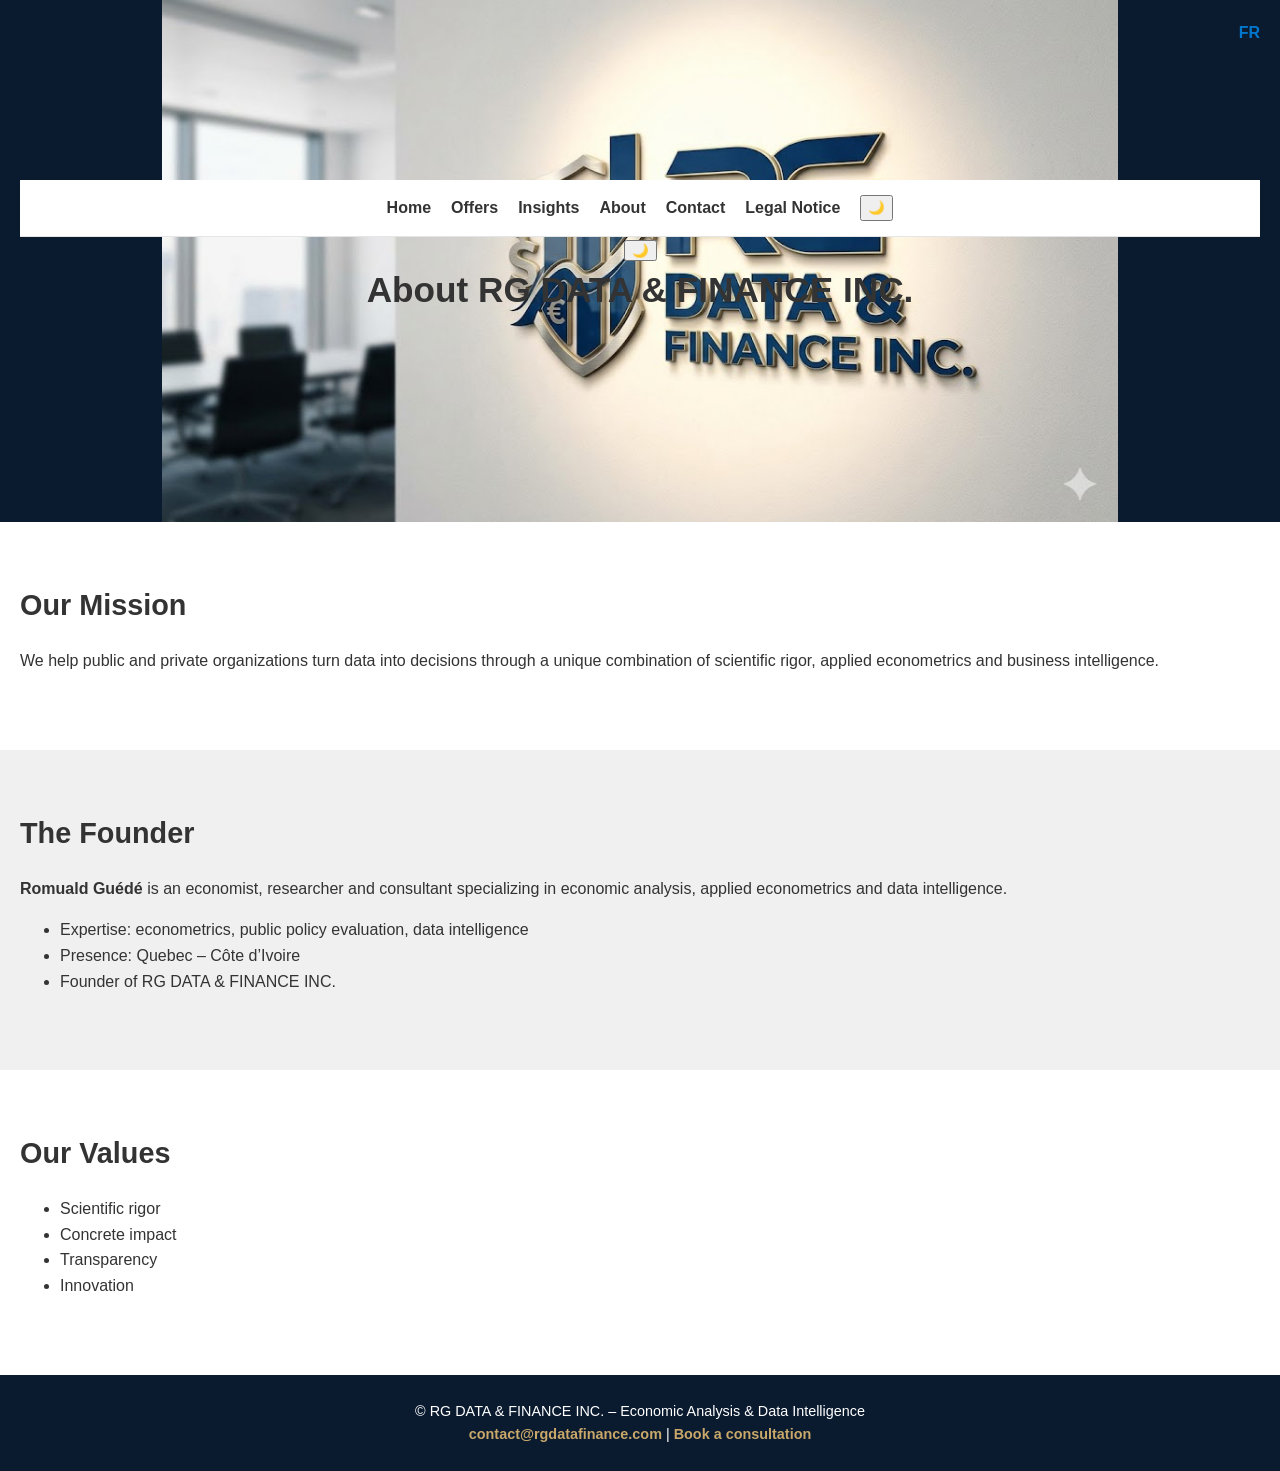
==== about-en.html @ 93a13e1a "Initial commit - RG DATA & FINANCE INC. static site" ====
<!DOCTYPE html>
<html lang="en" dir="ltr">
<head>
  <meta charset="UTF-8">
  <title>About – RG DATA & FINANCE INC.</title>
  <meta name="viewport" content="width=device-width, initial-scale=1">

  <!-- SEO -->
  <meta name="description" content="About RG DATA & FINANCE INC.: economic analysis, data intelligence, applied econometrics and strategic consulting.">
  <meta name="keywords" content="economic analysis, data intelligence, econometrics, strategic consulting, public policy">
  <meta name="author" content="RG DATA & FINANCE INC.">
  <link rel="canonical" href="https://www.rgdatafinance.com/about-en.html">

  <!-- PWA -->
  <link rel="manifest" href="manifest.json">
  <meta name="theme-color" content="#0A1A2F">

  <!-- Favicon -->
  <link rel="icon" type="image/png" href="assets/icon-192.png">

  <!-- CSS -->
  <link rel="stylesheet" href="style.css">
</head>

<body>

<header class="header-hero">

  <!-- Language switch -->
  <div class="lang-switch">
    <a href="about.html">FR</a>
  </div>

  <!-- Hamburger -->
  <button class="hamburger" onclick="toggleMenu()" aria-label="Open menu">☰</button>

  <!-- Navigation -->
  <nav class="main-nav" id="mobileMenu">
    <a href="index-en.html">Home</a>
    <a href="offers-en.html">Offers</a>
    <a href="insights-en.html">Insights</a>
    <a href="about-en.html" class="active">About</a>
    <a href="contact-en.html">Contact</a>
    <a href="legal-notice-en.html">Legal Notice</a>

    <!-- Dark Mode (mobile) -->
    <button id="theme-toggle-mobile" class="theme-toggle" aria-label="Toggle theme">
      <span id="theme-icon-mobile">🌙</span>
    </button>
  </nav>

  <!-- Dark Mode (desktop) -->
  <button id="theme-toggle" class="theme-toggle desktop-only" aria-label="Toggle theme">
    <span id="theme-icon">🌙</span>
  </button>

  <h1>About RG DATA & FINANCE INC.</h1>
</header>

<section class="section-light">
  <h2>Our Mission</h2>
  <p>
    We help public and private organizations turn data into decisions through a unique combination
    of scientific rigor, applied econometrics and business intelligence.
  </p>
</section>

<section class="section-grey">
  <h2>The Founder</h2>
  <p>
    <strong>Romuald Guédé</strong> is an economist, researcher and consultant specializing in economic analysis,
    applied econometrics and data intelligence.
  </p>
  <ul>
    <li>Expertise: econometrics, public policy evaluation, data intelligence</li>
    <li>Presence: Quebec – Côte d’Ivoire</li>
    <li>Founder of RG DATA & FINANCE INC.</li>
  </ul>
</section>

<section class="section-light">
  <h2>Our Values</h2>
  <ul>
    <li>Scientific rigor</li>
    <li>Concrete impact</li>
    <li>Transparency</li>
    <li>Innovation</li>
  </ul>
</section>

<footer>
  © RG DATA & FINANCE INC. – Economic Analysis & Data Intelligence<br>
  <a href="mailto:contact@rgdatafinance.com">contact@rgdatafinance.com</a> |
  <a href="https://calendly.com/rgdatafinance/consultation" target="_blank" rel="noopener">Book a consultation</a>
</footer>

<!-- SCRIPT MENU MOBILE -->
<script>
function toggleMenu() {
  document.getElementById("mobileMenu").classList.toggle("open");
}
</script>

<!-- SCRIPT DARK MODE PREMIUM -->
<script>
function applyTheme(savedTheme, prefersDark, icon, iconMobile) {
    if (savedTheme === 'dark' || (!savedTheme && prefersDark)) {
        document.body.classList.add('dark-mode');
        icon.textContent = '☀️';
        if (iconMobile) iconMobile.textContent = '☀️';
    } else {
        document.body.classList.remove('dark-mode');
        icon.textContent = '🌙';
        if (iconMobile) iconMobile.textContent = '🌙';
    }
}

const toggleBtn = document.getElementById('theme-toggle');
const toggleBtnMobile = document.getElementById('theme-toggle-mobile');
const icon = document.getElementById('theme-icon');
const iconMobile = document.getElementById('theme-icon-mobile');

const prefersDark = window.matchMedia('(prefers-color-scheme: dark)').matches;
const savedTheme = localStorage.getItem('theme');

applyTheme(savedTheme, prefersDark, icon, iconMobile);

function toggleTheme() {
    document.body.classList.toggle('dark-mode');
    const isDark = document.body.classList.contains('dark-mode');

    icon.textContent = isDark ? '☀️' : '🌙';
    if (iconMobile) iconMobile.textContent = isDark ? '☀️' : '🌙';

    localStorage.setItem('theme', isDark ? 'dark' : 'light');
}

toggleBtn.addEventListener('click', toggleTheme);
if (toggleBtnMobile) toggleBtnMobile.addEventListener('click', toggleTheme);
</script>

</body>
</html>
---- style.css ----
/* ============================================================
   GLOBAL STYLES
   ============================================================ */

:root {
  --primary: #0077cc;
  --primary-dark: #005fa3;
  --dark-bg: #0A1A2F;
  --gold: #C9A86A;
  --text: #333;
  --light-bg: #ffffff;
  --grey-bg: #f0f0f0;
  --radius: 6px;
  --transition: 0.2s ease;
}

body {
  margin: 0;
  font-family: Arial, Helvetica, sans-serif;
  line-height: 1.6;
  color: var(--text);
  background-color: var(--light-bg);
}

h1, h2, h3 {
  margin-top: 0;
  font-weight: 700;
}

h1 { font-size: 2.2rem; }
h2 { font-size: 1.8rem; margin-bottom: 20px; }
h3 { font-size: 1.3rem; }

a {
  color: var(--primary);
  text-decoration: none;
}
a:hover { text-decoration: underline; }

/* ============================================================
   HEADER + HERO
   ============================================================ */

header {
  text-align: center;
  padding: 60px 20px;
  position: relative;
}

.header-hero {
  background-image: url("assets/logo.png");
  background-size: contain;
  background-repeat: no-repeat;
  background-position: center;
  background-color: var(--dark-bg);
  padding-top: 180px;
  padding-bottom: 180px;
}

/* Dark mode hero */
.dark-mode .header-hero {
  background-color: #000;
  filter: brightness(0.85);
}

/* ============================================================
   LANGUAGE SWITCH
   ============================================================ */

.lang-switch {
  position: absolute;
  top: 20px;
  right: 20px;
}

.lang-switch a {
  font-weight: 600;
  color: var(--primary);
}

/* ============================================================
   NAVIGATION MENU
   ============================================================ */

.main-nav {
  display: flex;
  justify-content: center;
  gap: 25px;
  padding: 15px 0;
  background: var(--light-bg);
  border-bottom: 1px solid #e5e5e5;
}

.main-nav a {
  font-weight: 600;
  color: var(--text);
}

.main-nav a:hover {
  color: var(--primary);
}

@media (max-width: 600px) {
  .main-nav {
    flex-wrap: wrap;
    gap: 15px;
  }
}

/* ============================================================
   BUTTONS
   ============================================================ */

.btn {
  display: inline-block;
  padding: 10px 20px;
  margin: 5px;
  border-radius: var(--radius);
  background-color: var(--primary);
  color: white;
  font-weight: 600;
  transition: var(--transition);
}

.btn:hover {
  background-color: var(--primary-dark);
}

.btn-outline {
  background-color: transparent;
  border: 2px solid var(--primary);
  color: var(--primary);
}

.btn-outline:hover {
  background-color: var(--primary);
  color: white;
}

/* ============================================================
   SECTIONS
   ============================================================ */

.section-light {
  padding: 60px 20px;
  background: var(--light-bg);
}

.section-grey {
  padding: 60px 20px;
  background: var(--grey-bg);
}

/* ============================================================
   OFFERS GRID
   ============================================================ */

.offers {
  display: flex;
  flex-wrap: wrap;
  justify-content: center;
  gap: 30px;
}

.offer {
  width: 300px;
  background: white;
  border-radius: var(--radius);
  padding: 20px;
  text-align: center;
  box-shadow: 0 2px 6px rgba(0,0,0,0.1);
}

.offer img {
  width: 100%;
  border-radius: var(--radius);
  margin-bottom: 15px;
}

/* Offer details */
.offer ul {
  margin-top: 15px;
  padding-left: 20px;
}
.offer ul li {
  margin-bottom: 8px;
}

/* ============================================================
   TWO-COLUMN LAYOUT
   ============================================================ */

.two-cols {
  display: flex;
  flex-wrap: wrap;
  gap: 40px;
  justify-content: center;
}

.two-cols .col {
  flex: 1 1 300px;
}

/* ============================================================
   INSIGHTS PAGE
   ============================================================ */

.insights-list {
  max-width: 700px;
  margin: 0 auto;
  padding-left: 20px;
}

.insights-list li {
  margin-bottom: 12px;
  line-height: 1.5;
}

/* ============================================================
   FOOTER
   ============================================================ */

footer {
  text-align: center;
  padding: 25px 10px;
  background: var(--dark-bg);
  color: #fff;
  font-size: 0.9rem;
  line-height: 1.6;
}

footer a {
  color: var(--gold);
  font-weight: 600;
}
footer a:hover { text-decoration: underline; }

/* ============================================================
   RESPONSIVE DESIGN
   ============================================================ */

@media (max-width: 768px) {

  header { padding: 40px 15px; }
  h1 { font-size: 1.8rem; }

  .offers { gap: 20px; }
  .offer { width: 90%; }

  .two-cols { flex-direction: column; text-align: center; }

  .lang-switch { top: 15px; right: 15px; }

  .header-hero {
    padding-top: 140px;
    padding-bottom: 140px;
    background-size: contain;
  }
}

@media (max-width: 480px) {
  h1 { font-size: 1.6rem; }
  .btn { width: 100%; text-align: center; }
  .offer img { max-width: 100%; }
}

/* ============================================================
   HAMBURGER MENU
   ============================================================ */

.hamburger {
  display: none;
  font-size: 28px;
  background: none;
  border: none;
  cursor: pointer;
  position: absolute;
  right: 20px;
  top: 20px;
}

#mobileMenu {
  display: flex;
  gap: 20px;
}

@media (max-width: 768px) {
  .hamburger { display: block; }

  #mobileMenu {
    display: none;
    flex-direction: column;
    background: white;
    padding: 20px;
    position: absolute;
    top: 70px;
    right: 20px;
    border-radius: var(--radius);
    box-shadow: 0 4px 12px rgba(0,0,0,0.1);
    z-index: 1000;
  }

  #mobileMenu a {
    padding: 10px 0;
    font-size: 18px;
  }

  #mobileMenu.open {
    display: flex;
  }
}
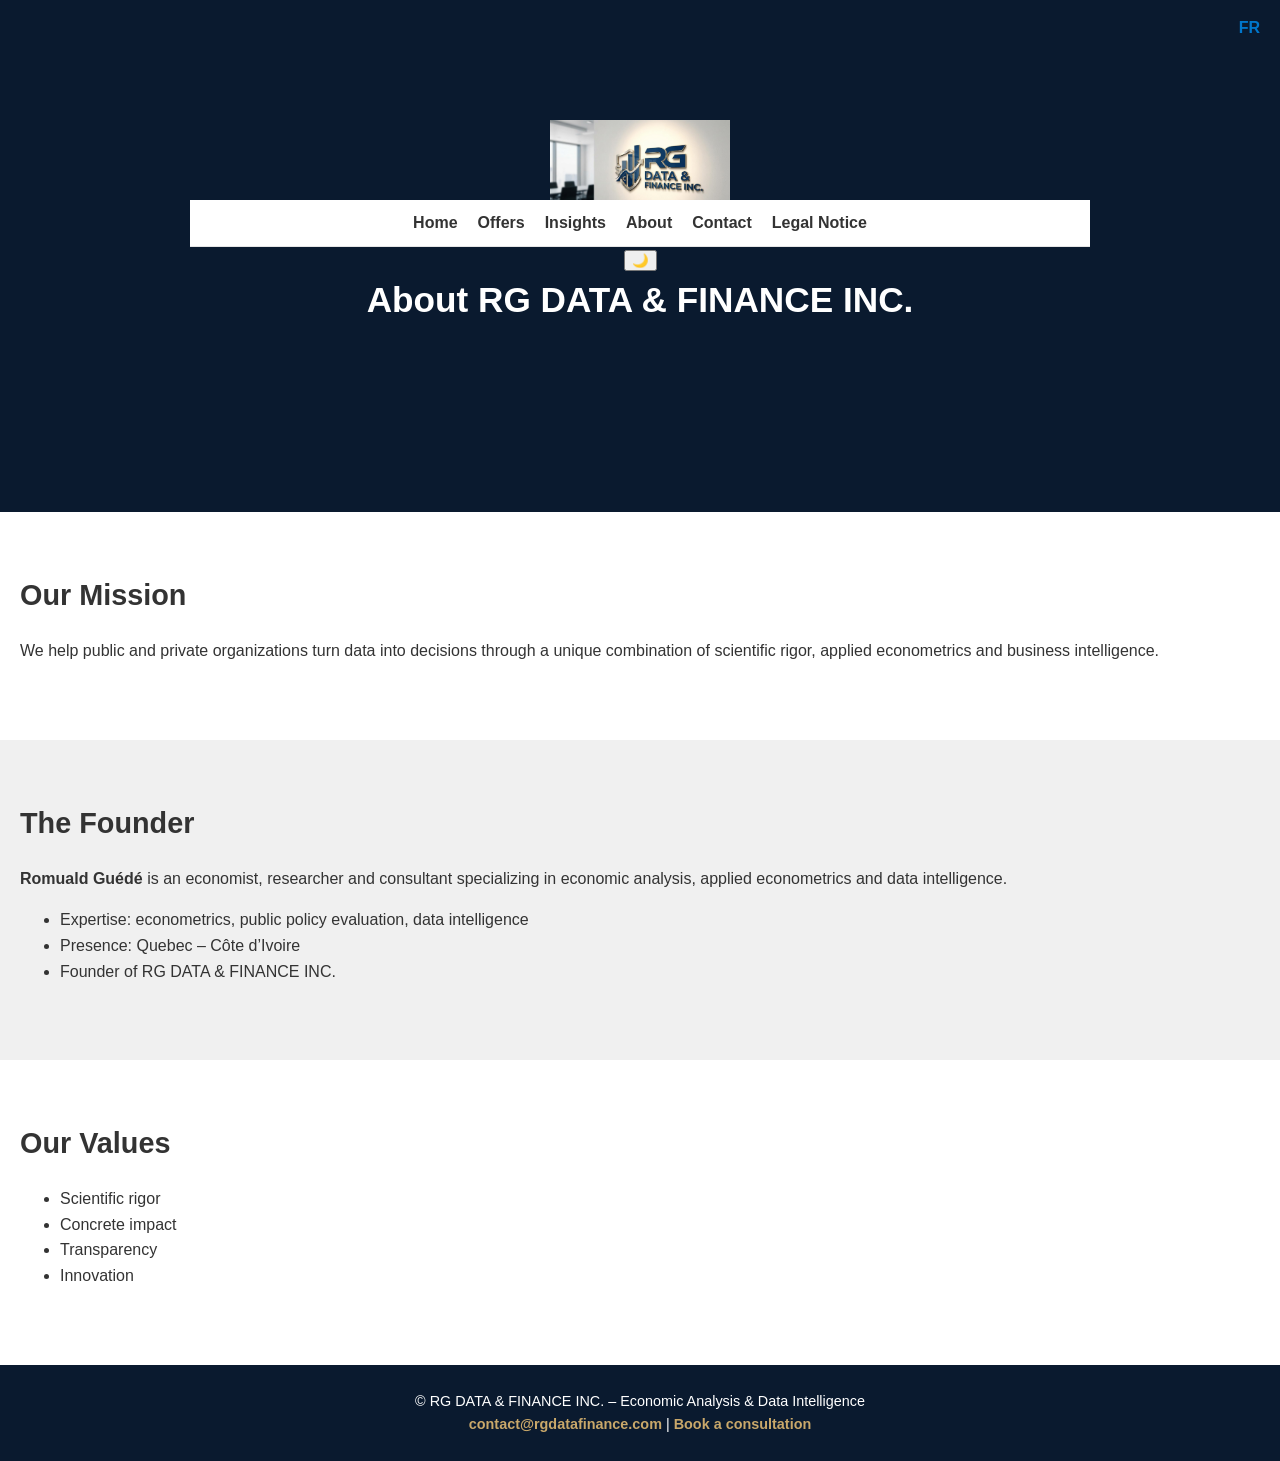
==== commit 8265e9f3: "PWA + SEO + headers + dark mode harmonisation" ====
--- a/about-en.html
+++ b/about-en.html
@@ -42,11 +42,6 @@
     <a href="about-en.html" class="active">About</a>
     <a href="contact-en.html">Contact</a>
     <a href="legal-notice-en.html">Legal Notice</a>
-
-    <!-- Dark Mode (mobile) -->
-    <button id="theme-toggle-mobile" class="theme-toggle" aria-label="Toggle theme">
-      <span id="theme-icon-mobile">🌙</span>
-    </button>
   </nav>
 
   <!-- Dark Mode (desktop) -->
@@ -101,7 +96,7 @@
 }
 </script>
 
-<!-- SCRIPT DARK MODE PREMIUM -->
+<!-- SCRIPT DARK MODE -->
 <script>
 function applyTheme(savedTheme, prefersDark, icon, iconMobile) {
     if (savedTheme === 'dark' || (!savedTheme && prefersDark)) {
--- a/style.css
+++ b/style.css
@@ -43,18 +43,43 @@
 
 header {
   text-align: center;
-  padding: 60px 20px;
+  padding: 0;
+  margin: 0;
   position: relative;
 }
 
+/* HERO */
 .header-hero {
+  background-color: var(--dark-bg);
   background-image: url("assets/logo.png");
-  background-size: contain;
   background-repeat: no-repeat;
-  background-position: center;
-  background-color: var(--dark-bg);
-  padding-top: 180px;
-  padding-bottom: 180px;
+  background-position: center 120px;
+  background-size: 180px;
+
+  padding-top: 200px;
+  padding-bottom: 160px;
+  color: white;
+}
+
+/* Tagline (nouveau) */
+.header-hero .tagline {
+  margin-top: 20px;
+  font-size: 1.7rem;
+  font-weight: 700;
+  color: white;
+}
+
+/* Sous‑titre */
+.header-hero .subtitle {
+  margin-top: 40px;
+  font-size: 1.2rem;
+  color: white;
+}
+
+/* Boutons */
+.header-hero .cta-container {
+  margin-top: 60px;
+  margin-bottom: 20px;
 }
 
 /* Dark mode hero */
@@ -69,7 +94,7 @@
 
 .lang-switch {
   position: absolute;
-  top: 20px;
+  top: 15px;
   right: 20px;
 }
 
@@ -79,16 +104,19 @@
 }
 
 /* ============================================================
-   NAVIGATION MENU
+   NAVIGATION MENU (bande blanche réduite)
    ============================================================ */
 
 .main-nav {
   display: flex;
   justify-content: center;
   gap: 25px;
-  padding: 15px 0;
+  padding: 10px 0;
   background: var(--light-bg);
   border-bottom: 1px solid #e5e5e5;
+
+  max-width: 900px;
+  margin: 0 auto;
 }
 
 .main-nav a {
@@ -177,7 +205,6 @@
   margin-bottom: 15px;
 }
 
-/* Offer details */
 .offer ul {
   margin-top: 15px;
   padding-left: 20px;
@@ -241,7 +268,6 @@
 
 @media (max-width: 768px) {
 
-  header { padding: 40px 15px; }
   h1 { font-size: 1.8rem; }
 
   .offers { gap: 20px; }
@@ -249,12 +275,12 @@
 
   .two-cols { flex-direction: column; text-align: center; }
 
-  .lang-switch { top: 15px; right: 15px; }
+  .lang-switch { top: 10px; right: 15px; }
 
   .header-hero {
-    padding-top: 140px;
+    padding-top: 180px;
     padding-bottom: 140px;
-    background-size: contain;
+    background-size: 150px;
   }
 }
 
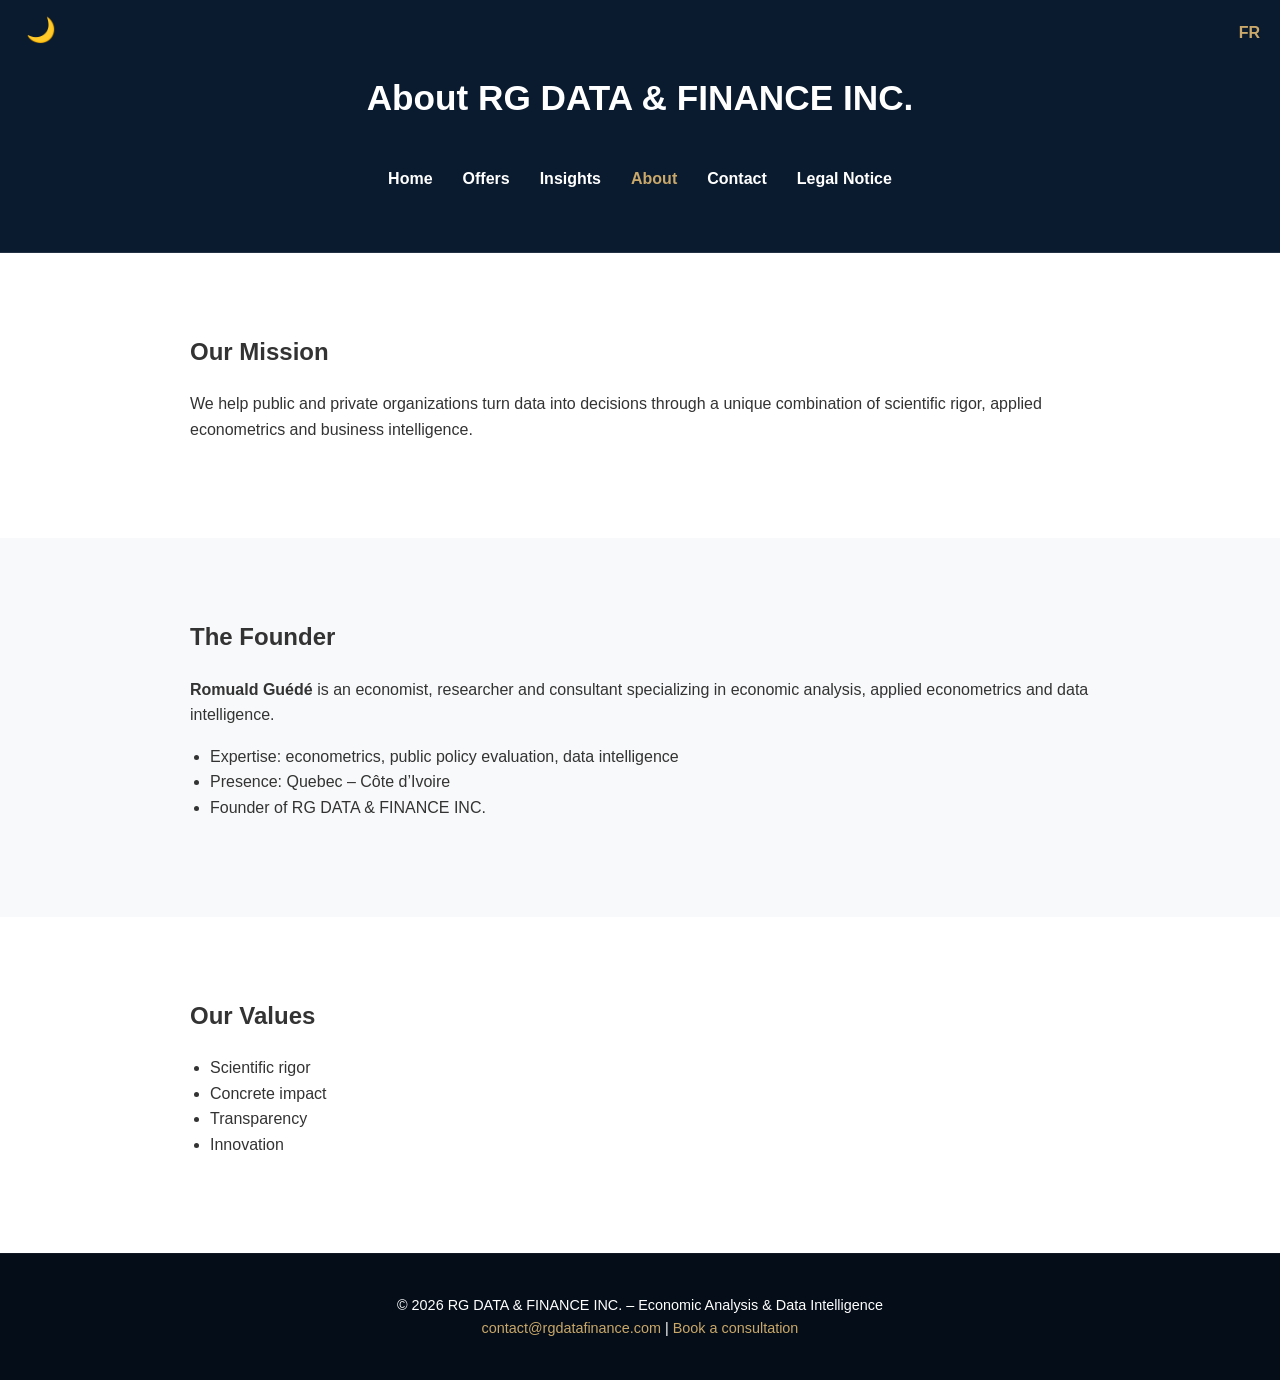
==== commit 7b18eae1: "Mise à jour site statique rgdatafinance" ====
--- a/about-en.html
+++ b/about-en.html
@@ -20,11 +20,57 @@
 
   <!-- CSS -->
   <link rel="stylesheet" href="style.css">
+
+  <!-- Ajustements spécifiques pour l'en-tête des pages secondaires -->
+  <style>
+    .header-secondary {
+      background-color: var(--dark-bg);
+      padding: 40px 20px;
+      text-align: center;
+      position: relative;
+      border-bottom: 1px solid rgba(255, 255, 255, 0.1);
+    }
+    .header-secondary h1 {
+      color: #ffffff;
+      margin-top: 30px;
+      margin-bottom: 10px;
+      font-size: 2.2rem;
+    }
+    /* Menu adapté en blanc sur fond sombre pour les pages intérieures */
+    .header-secondary .main-nav {
+      background: transparent;
+      border: none;
+      margin: 20px auto 0 auto;
+    }
+    .header-secondary .main-nav a {
+      color: #ffffff;
+    }
+    .header-secondary .main-nav a:hover, 
+    .header-secondary .main-nav a.active {
+      color: var(--gold);
+      text-decoration: none;
+    }
+    .theme-toggle.desktop-only {
+      position: absolute;
+      top: 15px;
+      left: 20px;
+      background: none;
+      border: none;
+      font-size: 1.5rem;
+      cursor: pointer;
+    }
+  </style>
 </head>
 
 <body>
 
-<header class="header-hero">
+<!-- Header secondaire harmonisé (Pas de plein écran ici, défilement naturel) -->
+<header class="header-secondary">
+
+  <!-- Dark Mode (desktop) -->
+  <button id="theme-toggle" class="theme-toggle desktop-only" aria-label="Toggle theme">
+    <span id="theme-icon">🌙</span>
+  </button>
 
   <!-- Language switch -->
   <div class="lang-switch">
@@ -34,7 +80,9 @@
   <!-- Hamburger -->
   <button class="hamburger" onclick="toggleMenu()" aria-label="Open menu">☰</button>
 
-  <!-- Navigation -->
+  <h1>About RG DATA & FINANCE INC.</h1>
+
+  <!-- Navigation principale alignée en bas de l'en-tête -->
   <nav class="main-nav" id="mobileMenu">
     <a href="index-en.html">Home</a>
     <a href="offers-en.html">Offers</a>
@@ -43,48 +91,49 @@
     <a href="contact-en.html">Contact</a>
     <a href="legal-notice-en.html">Legal Notice</a>
   </nav>
-
-  <!-- Dark Mode (desktop) -->
-  <button id="theme-toggle" class="theme-toggle desktop-only" aria-label="Toggle theme">
-    <span id="theme-icon">🌙</span>
-  </button>
-
-  <h1>About RG DATA & FINANCE INC.</h1>
 </header>
 
-<section class="section-light">
-  <h2>Our Mission</h2>
-  <p>
-    We help public and private organizations turn data into decisions through a unique combination
-    of scientific rigor, applied econometrics and business intelligence.
-  </p>
-</section>
+<main>
+  <section class="section-light">
+    <div style="max-width: 900px; margin: 0 auto;">
+      <h2>Our Mission</h2>
+      <p>
+        We help public and private organizations turn data into decisions through a unique combination
+        of scientific rigor, applied econometrics and business intelligence.
+      </p>
+    </div>
+  </section>
 
-<section class="section-grey">
-  <h2>The Founder</h2>
-  <p>
-    <strong>Romuald Guédé</strong> is an economist, researcher and consultant specializing in economic analysis,
-    applied econometrics and data intelligence.
-  </p>
-  <ul>
-    <li>Expertise: econometrics, public policy evaluation, data intelligence</li>
-    <li>Presence: Quebec – Côte d’Ivoire</li>
-    <li>Founder of RG DATA & FINANCE INC.</li>
-  </ul>
-</section>
+  <section class="section-grey">
+    <div style="max-width: 900px; margin: 0 auto;">
+      <h2>The Founder</h2>
+      <p>
+        <strong>Romuald Guédé</strong> is an economist, researcher and consultant specializing in economic analysis,
+        applied econometrics and data intelligence.
+      </p>
+      <ul style="padding-left: 20px;">
+        <li>Expertise: econometrics, public policy evaluation, data intelligence</li>
+        <li>Presence: Quebec – Côte d’Ivoire</li>
+        <li>Founder of RG DATA & FINANCE INC.</li>
+      </ul>
+    </div>
+  </section>
 
-<section class="section-light">
-  <h2>Our Values</h2>
-  <ul>
-    <li>Scientific rigor</li>
-    <li>Concrete impact</li>
-    <li>Transparency</li>
-    <li>Innovation</li>
-  </ul>
-</section>
+  <section class="section-light">
+    <div style="max-width: 900px; margin: 0 auto;">
+      <h2>Our Values</h2>
+      <ul style="padding-left: 20px;">
+        <li>Scientific rigor</li>
+        <li>Concrete impact</li>
+        <li>Transparency</li>
+        <li>Innovation</li>
+      </ul>
+    </div>
+  </section>
+</main>
 
 <footer>
-  © RG DATA & FINANCE INC. – Economic Analysis & Data Intelligence<br>
+  © 2026 RG DATA & FINANCE INC. – Economic Analysis & Data Intelligence<br>
   <a href="mailto:contact@rgdatafinance.com">contact@rgdatafinance.com</a> |
   <a href="https://calendly.com/rgdatafinance/consultation" target="_blank" rel="noopener">Book a consultation</a>
 </footer>
@@ -135,4 +184,4 @@
 </script>
 
 </body>
-</html>
+</html>
--- a/style.css
+++ b/style.css
@@ -1,5 +1,5 @@
 /* ============================================================
-   GLOBAL STYLES
+   VARIABLES GLOBALES ET THÈMES
    ============================================================ */
 
 :root {
@@ -7,12 +7,30 @@
   --primary-dark: #005fa3;
   --dark-bg: #0A1A2F;
   --gold: #C9A86A;
-  --text: #333;
+  --text: #333333;
   --light-bg: #ffffff;
-  --grey-bg: #f0f0f0;
+  --grey-bg: #f8f9fa;
+  --footer-bg: #050d18;
+  --border-color: rgba(0, 0, 0, 0.1);
   --radius: 6px;
   --transition: 0.2s ease;
 }
+
+/* Surcharges automatiques pour le mode sombre */
+body.dark-mode {
+  --text: #f0f0f0;
+  --light-bg: #0A1A2F;
+  --grey-bg: #112240;
+  --border-color: rgba(255, 255, 255, 0.1);
+}
+
+body.dark-mode .homepage-fullscreen {
+  background-color: #050d18; /* Nuance encore plus sombre pour le mode nuit */
+}
+
+/* ============================================================
+   STYLES DE BASE
+   ============================================================ */
 
 body {
   margin: 0;
@@ -20,6 +38,7 @@
   line-height: 1.6;
   color: var(--text);
   background-color: var(--light-bg);
+  transition: background-color var(--transition), color var(--transition);
 }
 
 h1, h2, h3 {
@@ -27,196 +46,219 @@
   font-weight: 700;
 }
 
-h1 { font-size: 2.2rem; }
-h2 { font-size: 1.8rem; margin-bottom: 20px; }
-h3 { font-size: 1.3rem; }
-
 a {
   color: var(--primary);
   text-decoration: none;
 }
-a:hover { text-decoration: underline; }
-
-/* ============================================================
-   HEADER + HERO
-   ============================================================ */
-
-header {
+a:hover { 
+  text-decoration: underline; 
+}
+
+/* ============================================================
+   PAGE D'ACCUEIL : PLEIN ÉCRAN EXCLUSIF
+   ============================================================ */
+
+.homepage-fullscreen {
+  display: flex;
+  flex-direction: column;
+  justify-content: space-between; /* Propulse la navigation au bas de l'écran */
+  align-items: center;
+  height: 100vh;
+  width: 100%;
+  box-sizing: border-box;
+  background-color: var(--dark-bg);
+  padding: 40px 20px 0 20px;
   text-align: center;
-  padding: 0;
-  margin: 0;
   position: relative;
-}
-
-/* HERO */
-.header-hero {
-  background-color: var(--dark-bg);
+  overflow: hidden;
+}
+
+/* Zone centrale (Textes, Logo, Bouton de conversion) */
+.hero-content {
+  display: flex;
+  flex-direction: column;
+  justify-content: center;
+  align-items: center;
+  flex-grow: 1;
+  width: 100%;
+  max-width: 900px;
+}
+
+.hero-content .tagline {
+  font-size: 2.2rem;
+  font-weight: 700;
+  color: #ffffff;
+  margin-bottom: 30px;
+}
+
+.hero-content .logo-container {
   background-image: url("assets/logo.png");
   background-repeat: no-repeat;
-  background-position: center 120px;
-  background-size: 180px;
-
-  padding-top: 200px;
-  padding-bottom: 160px;
-  color: white;
-}
-
-/* Tagline (nouveau) */
-.header-hero .tagline {
-  margin-top: 20px;
-  font-size: 1.7rem;
-  font-weight: 700;
-  color: white;
-}
-
-/* Sous‑titre */
-.header-hero .subtitle {
-  margin-top: 40px;
-  font-size: 1.2rem;
-  color: white;
-}
-
-/* Boutons */
-.header-hero .cta-container {
-  margin-top: 60px;
+  background-position: center;
+  background-size: contain;
+  width: 180px;
+  height: 180px;
+  margin-bottom: 30px;
+}
+
+.hero-content .subtitle {
+  font-size: 1.4rem;
+  color: var(--gold);
+  font-weight: 600;
+  margin-top: 0;
+  margin-bottom: 40px;
+}
+
+.hero-content .cta-container {
   margin-bottom: 20px;
 }
 
-/* Dark mode hero */
-.dark-mode .header-hero {
-  background-color: #000;
-  filter: brightness(0.85);
-}
-
-/* ============================================================
-   LANGUAGE SWITCH
-   ============================================================ */
-
-.lang-switch {
-  position: absolute;
-  top: 15px;
-  right: 20px;
-}
-
-.lang-switch a {
-  font-weight: 600;
-  color: var(--primary);
-}
-
-/* ============================================================
-   NAVIGATION MENU (bande blanche réduite)
+/* ============================================================
+   EN-TÊTE DES PAGES SECONDAIRES (Ajustement fluide)
+   ============================================================ */
+
+.header-secondary {
+  background-color: var(--dark-bg);
+  padding: 40px 20px 20px 20px;
+  text-align: center;
+  position: relative;
+  border-bottom: 1px solid var(--border-color);
+}
+
+.header-secondary h1 {
+  color: #ffffff;
+  margin-top: 30px;
+  margin-bottom: 20px;
+  font-size: 2.2rem;
+}
+
+/* Intégration adaptative de la barre de navigation interne */
+.header-secondary .main-nav {
+  background: transparent;
+  border-top: 1px solid rgba(255, 255, 255, 0.1);
+  margin: 20px auto 0 auto;
+}
+
+/* ============================================================
+   NAVIGATION COMMUNE
    ============================================================ */
 
 .main-nav {
   display: flex;
   justify-content: center;
-  gap: 25px;
-  padding: 10px 0;
-  background: var(--light-bg);
-  border-bottom: 1px solid #e5e5e5;
-
+  gap: 30px;
+  padding: 20px 0;
+  background: transparent;
+  border-top: 1px solid rgba(255, 255, 255, 0.1);
+  width: 100%;
   max-width: 900px;
-  margin: 0 auto;
+  margin-top: auto; /* Utilisé sur la home fullscreen */
 }
 
 .main-nav a {
   font-weight: 600;
-  color: var(--text);
-}
-
-.main-nav a:hover {
-  color: var(--primary);
-}
-
-@media (max-width: 600px) {
-  .main-nav {
-    flex-wrap: wrap;
-    gap: 15px;
-  }
-}
-
-/* ============================================================
-   BUTTONS
+  color: #ffffff;
+  font-size: 1rem;
+  transition: var(--transition);
+}
+
+.main-nav a:hover,
+.main-nav a.active {
+  color: var(--gold);
+  text-decoration: none;
+}
+
+/* Sélecteur de langues et bascule de thèmes */
+.lang-switch {
+  position: absolute;
+  top: 20px;
+  right: 20px;
+  z-index: 10;
+}
+
+.lang-switch a {
+  font-weight: 600;
+  color: var(--gold);
+}
+
+.theme-toggle {
+  background: none;
+  border: none;
+  font-size: 1.5rem;
+  cursor: pointer;
+  z-index: 10;
+  transition: transform var(--transition);
+}
+
+.theme-toggle:hover {
+  transform: scale(1.1);
+}
+
+/* ============================================================
+   BOUTONS ET COMPOSANTS D'ACTION
    ============================================================ */
 
 .btn {
   display: inline-block;
-  padding: 10px 20px;
-  margin: 5px;
+  padding: 14px 28px;
   border-radius: var(--radius);
   background-color: var(--primary);
-  color: white;
+  color: #ffffff;
   font-weight: 600;
+  font-size: 1.1rem;
   transition: var(--transition);
+  box-shadow: 0 4px 15px rgba(0, 119, 204, 0.3);
 }
 
 .btn:hover {
   background-color: var(--primary-dark);
-}
-
-.btn-outline {
-  background-color: transparent;
-  border: 2px solid var(--primary);
+  color: #ffffff;
+  text-decoration: none;
+  transform: translateY(-2px);
+}
+
+/* ============================================================
+   CONTENUS ET LISTES DES PAGES INTERNES
+   ============================================================ */
+
+.section-light {
+  padding: 80px 20px;
+  background: var(--light-bg);
+}
+
+.section-grey {
+  padding: 80px 20px;
+  background: var(--grey-bg);
+}
+
+/* Listes de publications (Insights) */
+.insights-list {
+  list-style: none;
+  padding: 0;
+  margin: 30px 0;
+}
+
+.insights-list li {
+  padding: 20px;
+  margin-bottom: 20px;
+  border-left: 4px solid var(--gold);
+  background-color: var(--grey-bg);
+  border-radius: 0 var(--radius) var(--radius) 0;
+  transition: transform var(--transition);
+}
+
+.insights-list li:hover {
+  transform: translateX(5px);
+}
+
+.insights-list strong {
+  font-size: 1.2rem;
   color: var(--primary);
-}
-
-.btn-outline:hover {
-  background-color: var(--primary);
-  color: white;
-}
-
-/* ============================================================
-   SECTIONS
-   ============================================================ */
-
-.section-light {
-  padding: 60px 20px;
-  background: var(--light-bg);
-}
-
-.section-grey {
-  padding: 60px 20px;
-  background: var(--grey-bg);
-}
-
-/* ============================================================
-   OFFERS GRID
-   ============================================================ */
-
-.offers {
-  display: flex;
-  flex-wrap: wrap;
-  justify-content: center;
-  gap: 30px;
-}
-
-.offer {
-  width: 300px;
-  background: white;
-  border-radius: var(--radius);
-  padding: 20px;
-  text-align: center;
-  box-shadow: 0 2px 6px rgba(0,0,0,0.1);
-}
-
-.offer img {
-  width: 100%;
-  border-radius: var(--radius);
-  margin-bottom: 15px;
-}
-
-.offer ul {
-  margin-top: 15px;
-  padding-left: 20px;
-}
-.offer ul li {
-  margin-bottom: 8px;
-}
-
-/* ============================================================
-   TWO-COLUMN LAYOUT
-   ============================================================ */
-
+  display: inline-block;
+  margin-bottom: 5px;
+}
+
+/* Mises en page multi-colonnes */
 .two-cols {
   display: flex;
   flex-wrap: wrap;
@@ -228,110 +270,99 @@
   flex: 1 1 300px;
 }
 
-/* ============================================================
-   INSIGHTS PAGE
-   ============================================================ */
-
-.insights-list {
-  max-width: 700px;
-  margin: 0 auto;
-  padding-left: 20px;
-}
-
-.insights-list li {
-  margin-bottom: 12px;
-  line-height: 1.5;
-}
-
-/* ============================================================
-   FOOTER
+/* Hamburger pour le menu mobile (caché sur desktop) */
+.hamburger {
+  display: none;
+  background: none;
+  border: none;
+  color: #ffffff;
+  font-size: 1.8rem;
+  cursor: pointer;
+  position: absolute;
+  top: 15px;
+  left: 20px;
+}
+
+/* ============================================================
+   FOOTER GLOBAL
    ============================================================ */
 
 footer {
   text-align: center;
-  padding: 25px 10px;
-  background: var(--dark-bg);
-  color: #fff;
+  padding: 40px 20px;
+  background: var(--footer-bg);
+  color: #ffffff;
   font-size: 0.9rem;
-  line-height: 1.6;
+  border-top: 1px solid rgba(255, 255, 255, 0.05);
 }
 
 footer a {
   color: var(--gold);
-  font-weight: 600;
-}
-footer a:hover { text-decoration: underline; }
+}
+
+footer a:hover {
+  text-decoration: underline;
+}
 
 /* ============================================================
    RESPONSIVE DESIGN
    ============================================================ */
 
 @media (max-width: 768px) {
-
-  h1 { font-size: 1.8rem; }
-
-  .offers { gap: 20px; }
-  .offer { width: 90%; }
-
-  .two-cols { flex-direction: column; text-align: center; }
-
-  .lang-switch { top: 10px; right: 15px; }
-
-  .header-hero {
-    padding-top: 180px;
-    padding-bottom: 140px;
-    background-size: 150px;
+  .hero-content .tagline { 
+    font-size: 1.6rem; 
+  }
+  
+  .hero-content .logo-container {
+    width: 130px;
+    height: 130px;
+  }
+
+  .hero-content .subtitle {
+    font-size: 1.1rem;
+  }
+
+  .header-secondary h1 {
+    font-size: 1.8rem;
+  }
+
+  /* Gestion du menu mobile */
+  .hamburger {
+    display: block;
+  }
+
+  .main-nav {
+    display: none; /* Masqué par défaut sur mobile */
+    flex-direction: column;
+    gap: 0;
+    padding: 0;
+    width: 100%;
+    border-top: none;
+  }
+
+  .main-nav.open {
+    display: flex; /* S'affiche au clic sur le hamburger */
+    margin-top: 20px;
+    background: rgba(0, 0, 0, 0.2);
+    border-radius: var(--radius);
+  }
+
+  .main-nav a {
+    padding: 15px;
+    border-bottom: 1px solid rgba(255, 255, 255, 0.05);
+    width: 100%;
+    box-sizing: border-box;
   }
 }
 
 @media (max-width: 480px) {
-  h1 { font-size: 1.6rem; }
-  .btn { width: 100%; text-align: center; }
-  .offer img { max-width: 100%; }
-}
-
-/* ============================================================
-   HAMBURGER MENU
-   ============================================================ */
-
-.hamburger {
-  display: none;
-  font-size: 28px;
-  background: none;
-  border: none;
-  cursor: pointer;
-  position: absolute;
-  right: 20px;
-  top: 20px;
-}
-
-#mobileMenu {
-  display: flex;
-  gap: 20px;
-}
-
-@media (max-width: 768px) {
-  .hamburger { display: block; }
-
-  #mobileMenu {
-    display: none;
-    flex-direction: column;
-    background: white;
-    padding: 20px;
-    position: absolute;
-    top: 70px;
-    right: 20px;
-    border-radius: var(--radius);
-    box-shadow: 0 4px 12px rgba(0,0,0,0.1);
-    z-index: 1000;
-  }
-
-  #mobileMenu a {
-    padding: 10px 0;
-    font-size: 18px;
-  }
-
-  #mobileMenu.open {
-    display: flex;
-  }
-}
+  .homepage-fullscreen {
+    padding-top: 60px;
+  }
+  
+  .btn {
+    width: 100%;
+    box-sizing: border-box;
+    text-align: center;
+  }
+}
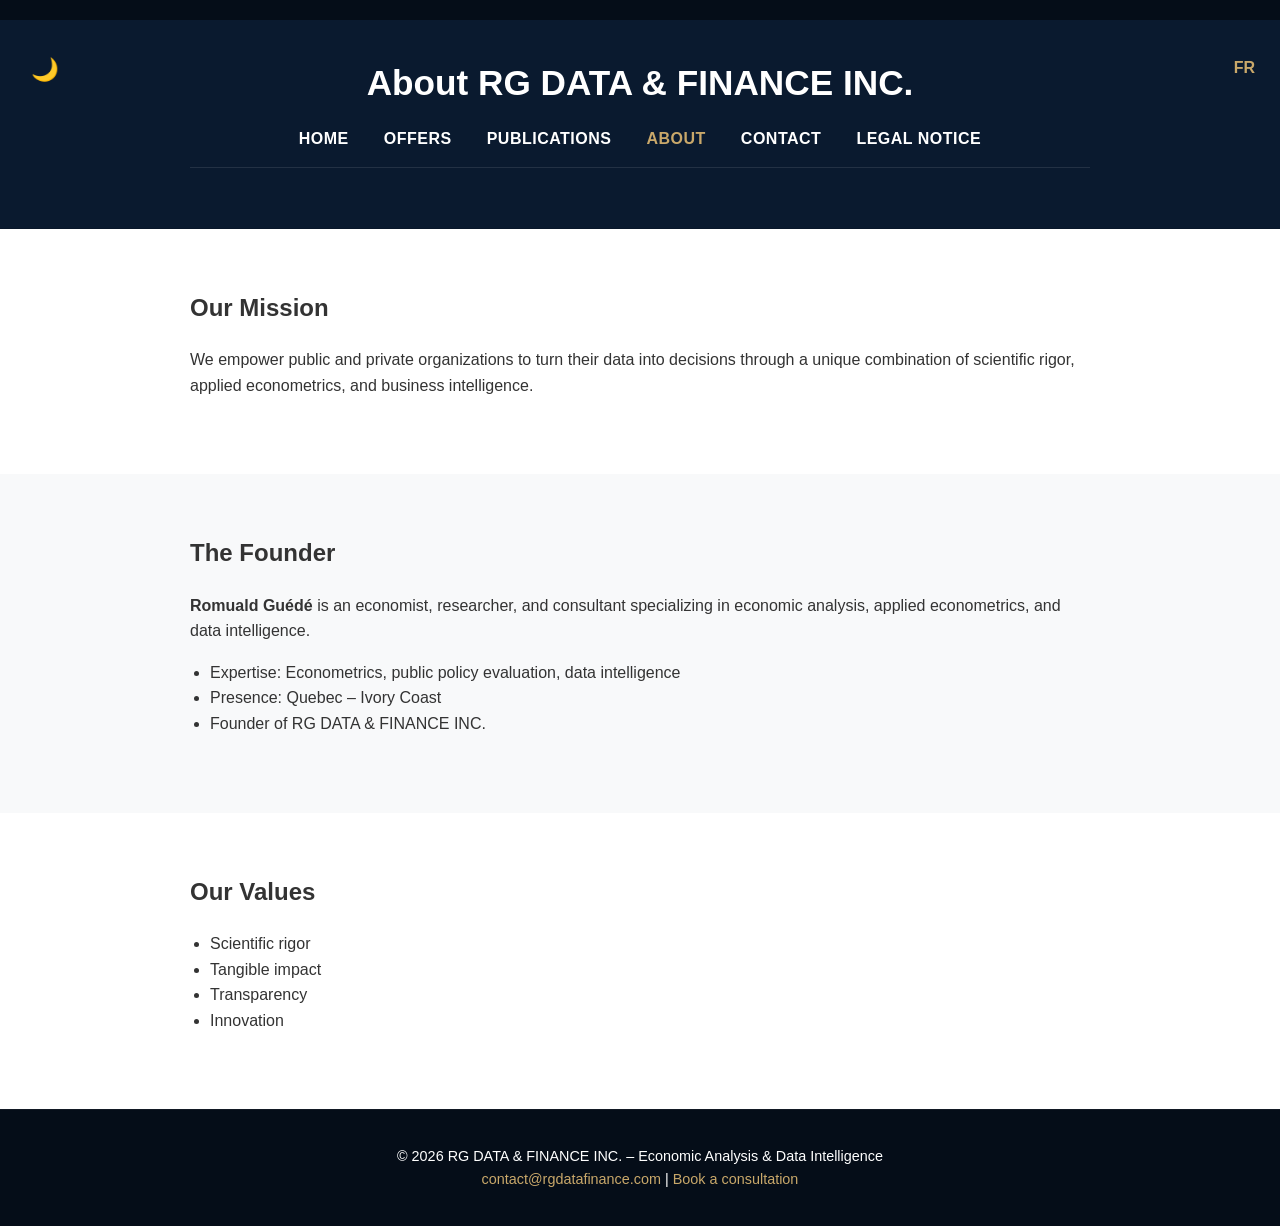
==== commit 96bc3cf9: "PWA + SEO + headers + dark mode harmonisation" ====
--- a/about-en.html
+++ b/about-en.html
@@ -6,8 +6,8 @@
   <meta name="viewport" content="width=device-width, initial-scale=1">
 
   <!-- SEO -->
-  <meta name="description" content="About RG DATA & FINANCE INC.: economic analysis, data intelligence, applied econometrics and strategic consulting.">
-  <meta name="keywords" content="economic analysis, data intelligence, econometrics, strategic consulting, public policy">
+  <meta name="description" content="About RG DATA & FINANCE INC.: Economic analysis, data intelligence, applied econometrics, and strategic consulting.">
+  <meta name="keywords" content="economic analysis, data intelligence, econometrics, strategic consulting, public policies">
   <meta name="author" content="RG DATA & FINANCE INC.">
   <link rel="canonical" href="https://www.rgdatafinance.com/about-en.html">
 
@@ -20,73 +20,31 @@
 
   <!-- CSS -->
   <link rel="stylesheet" href="style.css">
-
-  <!-- Ajustements spécifiques pour l'en-tête des pages secondaires -->
-  <style>
-    .header-secondary {
-      background-color: var(--dark-bg);
-      padding: 40px 20px;
-      text-align: center;
-      position: relative;
-      border-bottom: 1px solid rgba(255, 255, 255, 0.1);
-    }
-    .header-secondary h1 {
-      color: #ffffff;
-      margin-top: 30px;
-      margin-bottom: 10px;
-      font-size: 2.2rem;
-    }
-    /* Menu adapté en blanc sur fond sombre pour les pages intérieures */
-    .header-secondary .main-nav {
-      background: transparent;
-      border: none;
-      margin: 20px auto 0 auto;
-    }
-    .header-secondary .main-nav a {
-      color: #ffffff;
-    }
-    .header-secondary .main-nav a:hover, 
-    .header-secondary .main-nav a.active {
-      color: var(--gold);
-      text-decoration: none;
-    }
-    .theme-toggle.desktop-only {
-      position: absolute;
-      top: 15px;
-      left: 20px;
-      background: none;
-      border: none;
-      font-size: 1.5rem;
-      cursor: pointer;
-    }
-  </style>
 </head>
 
 <body>
 
-<!-- Header secondaire harmonisé (Pas de plein écran ici, défilement naturel) -->
 <header class="header-secondary">
-
-  <!-- Dark Mode (desktop) -->
-  <button id="theme-toggle" class="theme-toggle desktop-only" aria-label="Toggle theme">
+  <!-- Theme Toggle -->
+  <button id="theme-toggle" class="theme-toggle" style="position: absolute; top: 35px; left: 25px;" aria-label="Toggle theme">
     <span id="theme-icon">🌙</span>
   </button>
 
-  <!-- Language switch -->
+  <!-- Language Switch -->
   <div class="lang-switch">
     <a href="about.html">FR</a>
   </div>
 
-  <!-- Hamburger -->
+  <!-- Mobile Hamburger Menu -->
   <button class="hamburger" onclick="toggleMenu()" aria-label="Open menu">☰</button>
 
   <h1>About RG DATA & FINANCE INC.</h1>
 
-  <!-- Navigation principale alignée en bas de l'en-tête -->
+  <!-- Top Navigation Bar -->
   <nav class="main-nav" id="mobileMenu">
     <a href="index-en.html">Home</a>
     <a href="offers-en.html">Offers</a>
-    <a href="insights-en.html">Insights</a>
+    <a href="insights-en.html">Publications</a>
     <a href="about-en.html" class="active">About</a>
     <a href="contact-en.html">Contact</a>
     <a href="legal-notice-en.html">Legal Notice</a>
@@ -98,8 +56,8 @@
     <div style="max-width: 900px; margin: 0 auto;">
       <h2>Our Mission</h2>
       <p>
-        We help public and private organizations turn data into decisions through a unique combination
-        of scientific rigor, applied econometrics and business intelligence.
+        We empower public and private organizations to turn their data into decisions
+        through a unique combination of scientific rigor, applied econometrics, and business intelligence.
       </p>
     </div>
   </section>
@@ -108,12 +66,12 @@
     <div style="max-width: 900px; margin: 0 auto;">
       <h2>The Founder</h2>
       <p>
-        <strong>Romuald Guédé</strong> is an economist, researcher and consultant specializing in economic analysis,
-        applied econometrics and data intelligence.
+        <strong>Romuald Guédé</strong> is an economist, researcher, and consultant specializing in economic analysis,
+        applied econometrics, and data intelligence.
       </p>
       <ul style="padding-left: 20px;">
-        <li>Expertise: econometrics, public policy evaluation, data intelligence</li>
-        <li>Presence: Quebec – Côte d’Ivoire</li>
+        <li>Expertise: Econometrics, public policy evaluation, data intelligence</li>
+        <li>Presence: Quebec – Ivory Coast</li>
         <li>Founder of RG DATA & FINANCE INC.</li>
       </ul>
     </div>
@@ -124,7 +82,7 @@
       <h2>Our Values</h2>
       <ul style="padding-left: 20px;">
         <li>Scientific rigor</li>
-        <li>Concrete impact</li>
+        <li>Tangible impact</li>
         <li>Transparency</li>
         <li>Innovation</li>
       </ul>
@@ -138,50 +96,8 @@
   <a href="https://calendly.com/rgdatafinance/consultation" target="_blank" rel="noopener">Book a consultation</a>
 </footer>
 
-<!-- SCRIPT MENU MOBILE -->
-<script>
-function toggleMenu() {
-  document.getElementById("mobileMenu").classList.toggle("open");
-}
-</script>
-
-<!-- SCRIPT DARK MODE -->
-<script>
-function applyTheme(savedTheme, prefersDark, icon, iconMobile) {
-    if (savedTheme === 'dark' || (!savedTheme && prefersDark)) {
-        document.body.classList.add('dark-mode');
-        icon.textContent = '☀️';
-        if (iconMobile) iconMobile.textContent = '☀️';
-    } else {
-        document.body.classList.remove('dark-mode');
-        icon.textContent = '🌙';
-        if (iconMobile) iconMobile.textContent = '🌙';
-    }
-}
-
-const toggleBtn = document.getElementById('theme-toggle');
-const toggleBtnMobile = document.getElementById('theme-toggle-mobile');
-const icon = document.getElementById('theme-icon');
-const iconMobile = document.getElementById('theme-icon-mobile');
-
-const prefersDark = window.matchMedia('(prefers-color-scheme: dark)').matches;
-const savedTheme = localStorage.getItem('theme');
-
-applyTheme(savedTheme, prefersDark, icon, iconMobile);
-
-function toggleTheme() {
-    document.body.classList.toggle('dark-mode');
-    const isDark = document.body.classList.contains('dark-mode');
-
-    icon.textContent = isDark ? '☀️' : '🌙';
-    if (iconMobile) iconMobile.textContent = isDark ? '☀️' : '🌙';
-
-    localStorage.setItem('theme', isDark ? 'dark' : 'light');
-}
-
-toggleBtn.addEventListener('click', toggleTheme);
-if (toggleBtnMobile) toggleBtnMobile.addEventListener('click', toggleTheme);
-</script>
+<!-- Global Scripts -->
+<script src="app.js"></script>
 
 </body>
 </html>
--- a/style.css
+++ b/style.css
@@ -10,13 +10,13 @@
   --text: #333333;
   --light-bg: #ffffff;
   --grey-bg: #f8f9fa;
-  --footer-bg: #050d18;
+  --footer-bg: #050d18; 
   --border-color: rgba(0, 0, 0, 0.1);
   --radius: 6px;
   --transition: 0.2s ease;
 }
 
-/* Surcharges automatiques pour le mode sombre */
+/* Surcharges et transitions du mode sombre */
 body.dark-mode {
   --text: #f0f0f0;
   --light-bg: #0A1A2F;
@@ -25,7 +25,7 @@
 }
 
 body.dark-mode .homepage-fullscreen {
-  background-color: #050d18; /* Nuance encore plus sombre pour le mode nuit */
+  background-color: #050d18;
 }
 
 /* ============================================================
@@ -49,31 +49,35 @@
 a {
   color: var(--primary);
   text-decoration: none;
-}
+  transition: color var(--transition);
+}
+
 a:hover { 
   text-decoration: underline; 
 }
 
 /* ============================================================
-   PAGE D'ACCUEIL : PLEIN ÉCRAN EXCLUSIF
+   PAGE D'ACCUEIL : PLEIN ÉCRAN ENCASTRE
    ============================================================ */
 
 .homepage-fullscreen {
   display: flex;
   flex-direction: column;
-  justify-content: space-between; /* Propulse la navigation au bas de l'écran */
+  justify-content: space-between;
   align-items: center;
   height: 100vh;
   width: 100%;
   box-sizing: border-box;
   background-color: var(--dark-bg);
-  padding: 40px 20px 0 20px;
+  padding: 20px;
   text-align: center;
   position: relative;
   overflow: hidden;
-}
-
-/* Zone centrale (Textes, Logo, Bouton de conversion) */
+  border-top: 25px solid var(--footer-bg);
+  border-bottom: 25px solid var(--footer-bg);
+}
+
+/* Zone centrale exclusive à l'accueil */
 .hero-content {
   display: flex;
   flex-direction: column;
@@ -85,20 +89,22 @@
 }
 
 .hero-content .tagline {
-  font-size: 2.2rem;
+  font-size: 2.4rem;
   font-weight: 700;
   color: #ffffff;
-  margin-bottom: 30px;
-}
-
+  margin-bottom: 25px;
+  text-shadow: 0 2px 4px rgba(0,0,0,0.5);
+}
+
+/* Conteneur de Logo (Arrière-plan) */
 .hero-content .logo-container {
   background-image: url("assets/logo.png");
   background-repeat: no-repeat;
   background-position: center;
   background-size: contain;
-  width: 180px;
-  height: 180px;
-  margin-bottom: 30px;
+  width: 200px;
+  height: 200px;
+  margin-bottom: 25px;
 }
 
 .hero-content .subtitle {
@@ -106,37 +112,39 @@
   color: var(--gold);
   font-weight: 600;
   margin-top: 0;
-  margin-bottom: 40px;
+  margin-bottom: 35px;
 }
 
 .hero-content .cta-container {
-  margin-bottom: 20px;
-}
-
-/* ============================================================
-   EN-TÊTE DES PAGES SECONDAIRES (Ajustement fluide)
+  margin-bottom: 10px;
+}
+
+/* ============================================================
+   EN-TÊTE DES PAGES SECONDAIRES (Point 3)
    ============================================================ */
 
 .header-secondary {
   background-color: var(--dark-bg);
-  padding: 40px 20px 20px 20px;
+  border-top: 20px solid var(--footer-bg);
+  padding: 20px 20px 30px 20px;
   text-align: center;
   position: relative;
   border-bottom: 1px solid var(--border-color);
 }
 
+/* Positionnement de la navigation tout en haut dans l'en-tête secondaire */
+.header-secondary .main-nav {
+  margin: 0 auto 30px auto;
+  border-top: none;
+  border-bottom: 1px solid rgba(255, 255, 255, 0.1);
+  padding-bottom: 15px;
+}
+
 .header-secondary h1 {
   color: #ffffff;
-  margin-top: 30px;
-  margin-bottom: 20px;
+  margin-top: 15px;
+  margin-bottom: 0;
   font-size: 2.2rem;
-}
-
-/* Intégration adaptative de la barre de navigation interne */
-.header-secondary .main-nav {
-  background: transparent;
-  border-top: 1px solid rgba(255, 255, 255, 0.1);
-  margin: 20px auto 0 auto;
 }
 
 /* ============================================================
@@ -146,13 +154,13 @@
 .main-nav {
   display: flex;
   justify-content: center;
-  gap: 30px;
-  padding: 20px 0;
+  gap: 35px;
+  padding: 15px 0;
   background: transparent;
   border-top: 1px solid rgba(255, 255, 255, 0.1);
   width: 100%;
   max-width: 900px;
-  margin-top: auto; /* Utilisé sur la home fullscreen */
+  margin-top: auto; 
 }
 
 .main-nav a {
@@ -160,6 +168,8 @@
   color: #ffffff;
   font-size: 1rem;
   transition: var(--transition);
+  text-transform: uppercase;
+  letter-spacing: 0.5px;
 }
 
 .main-nav a:hover,
@@ -168,11 +178,11 @@
   text-decoration: none;
 }
 
-/* Sélecteur de langues et bascule de thèmes */
+/* Sélecteurs Utilitaires (Langues / Thèmes) */
 .lang-switch {
   position: absolute;
-  top: 20px;
-  right: 20px;
+  top: 35px;
+  right: 25px;
   z-index: 10;
 }
 
@@ -184,7 +194,7 @@
 .theme-toggle {
   background: none;
   border: none;
-  font-size: 1.5rem;
+  font-size: 1.4rem;
   cursor: pointer;
   z-index: 10;
   transition: transform var(--transition);
@@ -200,7 +210,7 @@
 
 .btn {
   display: inline-block;
-  padding: 14px 28px;
+  padding: 14px 32px;
   border-radius: var(--radius);
   background-color: var(--primary);
   color: #ffffff;
@@ -208,6 +218,7 @@
   font-size: 1.1rem;
   transition: var(--transition);
   box-shadow: 0 4px 15px rgba(0, 119, 204, 0.3);
+  border: none;
 }
 
 .btn:hover {
@@ -218,44 +229,33 @@
 }
 
 /* ============================================================
-   CONTENUS ET LISTES DES PAGES INTERNES
+   CONTENUS, SECTIONS ET LISTES D'INSIGHTS
    ============================================================ */
 
 .section-light {
-  padding: 80px 20px;
+  padding: 60px 20px;
   background: var(--light-bg);
 }
 
 .section-grey {
-  padding: 80px 20px;
+  padding: 60px 20px;
   background: var(--grey-bg);
 }
 
-/* Listes de publications (Insights) */
+/* Listes d'articles et publications */
 .insights-list {
   list-style: none;
   padding: 0;
-  margin: 30px 0;
+  margin: 0;
 }
 
 .insights-list li {
-  padding: 20px;
-  margin-bottom: 20px;
-  border-left: 4px solid var(--gold);
-  background-color: var(--grey-bg);
-  border-radius: 0 var(--radius) var(--radius) 0;
-  transition: transform var(--transition);
-}
-
-.insights-list li:hover {
-  transform: translateX(5px);
-}
-
-.insights-list strong {
-  font-size: 1.2rem;
-  color: var(--primary);
-  display: inline-block;
-  margin-bottom: 5px;
+  padding: 20px 0;
+  border-bottom: 1px solid var(--border-color);
+}
+
+.insights-list li:last-child {
+  border-bottom: none;
 }
 
 /* Mises en page multi-colonnes */
@@ -270,7 +270,7 @@
   flex: 1 1 300px;
 }
 
-/* Hamburger pour le menu mobile (caché sur desktop) */
+/* Hamburger pour menu mobile */
 .hamburger {
   display: none;
   background: none;
@@ -279,7 +279,7 @@
   font-size: 1.8rem;
   cursor: pointer;
   position: absolute;
-  top: 15px;
+  top: 30px;
   left: 20px;
 }
 
@@ -289,7 +289,7 @@
 
 footer {
   text-align: center;
-  padding: 40px 20px;
+  padding: 35px 20px;
   background: var(--footer-bg);
   color: #ffffff;
   font-size: 0.9rem;
@@ -305,34 +305,48 @@
 }
 
 /* ============================================================
-   RESPONSIVE DESIGN
+   RESPONSIVE DESIGN (TABLETTES ET SMARTPHONES)
    ============================================================ */
 
 @media (max-width: 768px) {
+  .homepage-fullscreen {
+    border-top-width: 15px;
+    border-bottom-width: 15px;
+  }
+
   .hero-content .tagline { 
-    font-size: 1.6rem; 
+    font-size: 1.8rem; 
   }
   
   .hero-content .logo-container {
-    width: 130px;
-    height: 130px;
+    width: 140px;
+    height: 140px;
   }
 
   .hero-content .subtitle {
-    font-size: 1.1rem;
+    font-size: 1.2rem;
+  }
+
+  .header-secondary {
+    border-top-width: 15px;
+    padding-top: 50px;
   }
 
   .header-secondary h1 {
     font-size: 1.8rem;
   }
 
-  /* Gestion du menu mobile */
   .hamburger {
     display: block;
+    top: 15px;
+  }
+
+  .lang-switch {
+    top: 18px;
   }
 
   .main-nav {
-    display: none; /* Masqué par défaut sur mobile */
+    display: none;
     flex-direction: column;
     gap: 0;
     padding: 0;
@@ -341,14 +355,14 @@
   }
 
   .main-nav.open {
-    display: flex; /* S'affiche au clic sur le hamburger */
+    display: flex;
     margin-top: 20px;
-    background: rgba(0, 0, 0, 0.2);
+    background: rgba(0, 0, 0, 0.3);
     border-radius: var(--radius);
   }
 
   .main-nav a {
-    padding: 15px;
+    padding: 12px;
     border-bottom: 1px solid rgba(255, 255, 255, 0.05);
     width: 100%;
     box-sizing: border-box;
@@ -356,10 +370,6 @@
 }
 
 @media (max-width: 480px) {
-  .homepage-fullscreen {
-    padding-top: 60px;
-  }
-  
   .btn {
     width: 100%;
     box-sizing: border-box;
